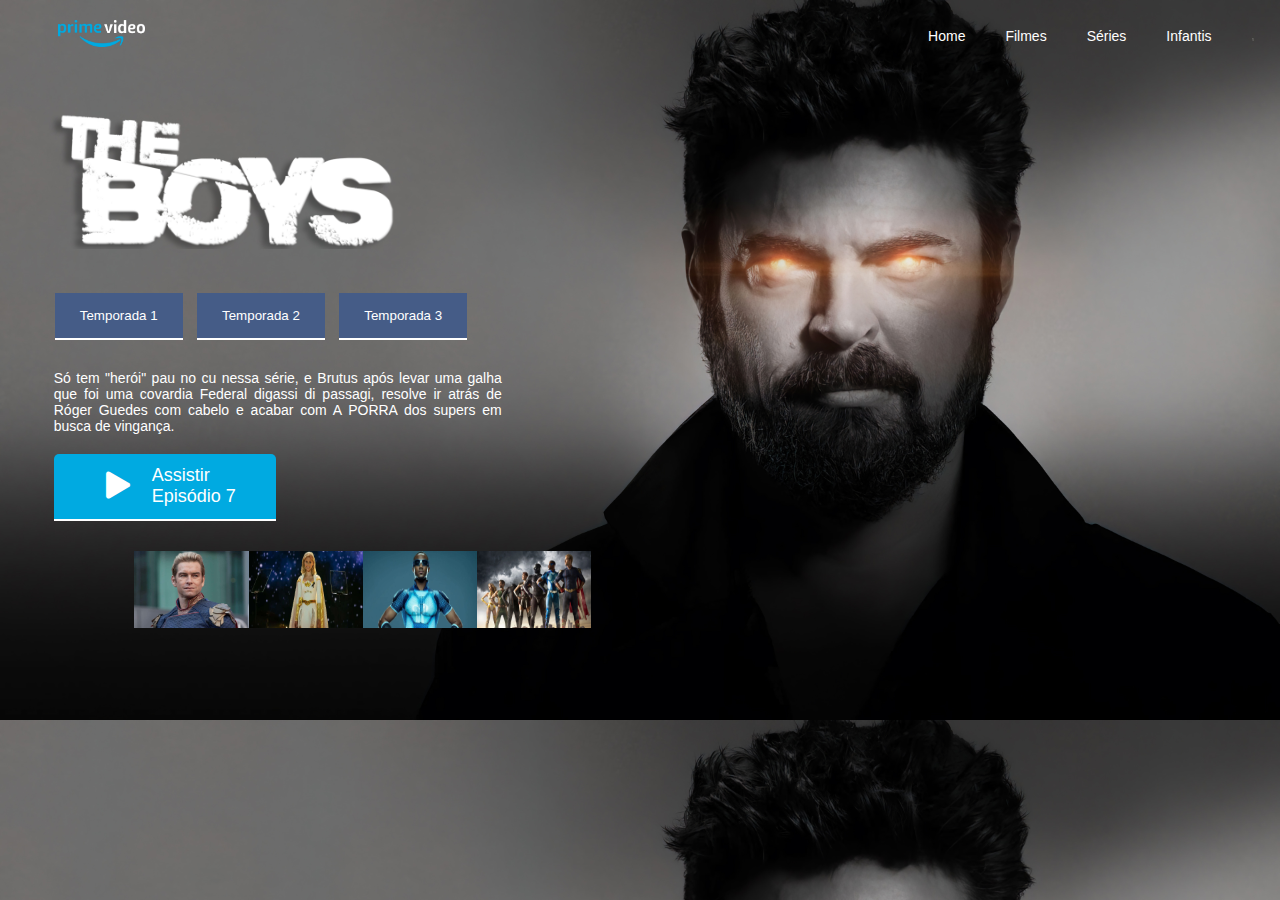
==== landingpage-prime-video/index.html @ 54d75068 "Initial commit" ====
<!DOCTYPE html>
<html lang="pt-br">
<head>
    <meta charset="UTF-8">
    <meta name="viewport" content="width=device-width, initial-scale=1.0">
    <link rel="stylesheet" href="https://cdn.jsdelivr.net/npm/bootstrap-icons@1.10.5/font/bootstrap-icons.css">
    <link rel="stylesheet" href="style.css">
    <title>The Boys</title>
</head>
<body>
    <header>
        <a href="#"><img src="imagens/logo.png" alt="Logo Prime Video"></a>
        <nav>
            <ul>
                <li><a href="#">Home</a></li>
                <li><a href="#">Filmes</a></li>
                <li><a href="#">Séries</a></li>
                <li><a href="#">Infantis</a></li>
                <a href="#"><img src="imagens/search.png" alt=""></a>
            </ul>
        </nav>
    </header>

    <main>
        <div class="logo-tb">
            <img src="imagens/theboysLogo.png" alt="">
        </div>

        <div class="btn-temp">
            <button>Temporada 1</button>   
            <button>Temporada 2</button>   
            <button>Temporada 3</button>   
        </div>

        <div class="descricao">
            <p>
                Só tem "herói" pau no cu nessa série, e Brutus após levar uma galha que foi uma covardia Federal digassi di passagi, resolve ir atrás de Róger Guedes com cabelo e acabar com A PORRA dos supers em busca de vingança.
            </p>
        </div>

        <div class="prox-ep">
            <button class="btn-ep"><i class="bi bi-play-fill"></i>Assistir <br>Episódio 7</button>
        </div>

        <div class="episodios">
            <img src="imagens/capita.jpg" alt="">
            <img src="imagens/estrela.jpg" alt="">
            <img src="imagens/trem.jpg" alt="">
            <img src="imagens/os7.jpg" alt="">
        </div>
    </main>
</body>
</html>
---- landingpage-prime-video/style.css ----
@charset "UTF-8";

*{
    margin: 0;
    padding: 0;
    font-family: Verdana, Geneva, Tahoma, sans-serif;
}

body{
    background-image: url(imagens/bg.jpg);
    background-size: cover;
    width: 100vw;
}

/*MENU*/
header{
    display: flex;
    align-items: center;
    padding: 20px;
    margin-left: 3%;
}

header img{
    width: 10%;
}

nav ul{
    display: flex;
    list-style-type: none;
    gap: 40px;
}

nav ul li a{
    text-decoration: none;
    font-size: 14px;
    color: #fff;
}

nav ul li a:hover{
    text-decoration: underline 2px #00AAE1;
}

nav img{
    width: 30%;
    filter: invert(1);
}
/*FIM MENU*/

main{
    max-width: 70%;
}

.logo-tb{
    margin-left: 1%;
}

.logo-tb img{
    width: 40%;
    padding: 40px;
}

/*TEMPORADA*/
.btn-temp{
    margin-left: 5%;
}

.btn-temp button{
    background-color: #455c87;
    color: #fff;
    padding: 15px 25px;
    margin-left: 10px;
    border: none;
    border-bottom: 2px solid #fff;
    cursor: pointer;
    transition: .2s;
}

.btn-temp button:hover{
    transform: scale(0.95);
}
/*FIM TEMPORADA*/

/*DESCRIÇÃO DA SÉRIE*/
.descricao{
    max-width: 50%;
    margin-left: 6%;
    margin-top: 30px;
    text-align: justify;
}

.descricao p{
    color: #fff;
    font-size: 14px;
}
/*FIM DESCRIÇÃO DA SÉRIE*/

/*BOTÃO DE ASSISTIR PRÓXIMO EP*/
.prox-ep{
    margin-left: 6%;
    margin-top: 20px;
}

.btn-ep{
    display: flex;
    align-items: center;
    justify-content: center;
    background-color: #00AAE1;
    color: #fff;
    font-size: 18px;
    font-weight: 500;
    padding: 5px 40px;
    text-align: left;
    border: none;
    border-radius: 5px 5px 0px 0px;
    border-bottom: 2px solid #fff;
    cursor: pointer;
    transition: .3s;
}

.btn-ep:hover{
    transform: scale(0.95);
}

.btn-ep i{
    font-size: 48px;
    margin-right: 10px;
}
/*FIM BOTÃO DE ASSISTIR PRÓXIMO EP*/

/*EPISÓDIOS*/
.episodios{
    margin-left: 15%;
    display: flex;
}

.episodios img{
    width: 15%;
    margin-top: 30px;
    cursor: pointer;
    transition: .3s;
}

.episodios img:hover{
    border-radius: 5px;
    transform: scale(1.1);
}
/*FIM EPISÓDIOS*/
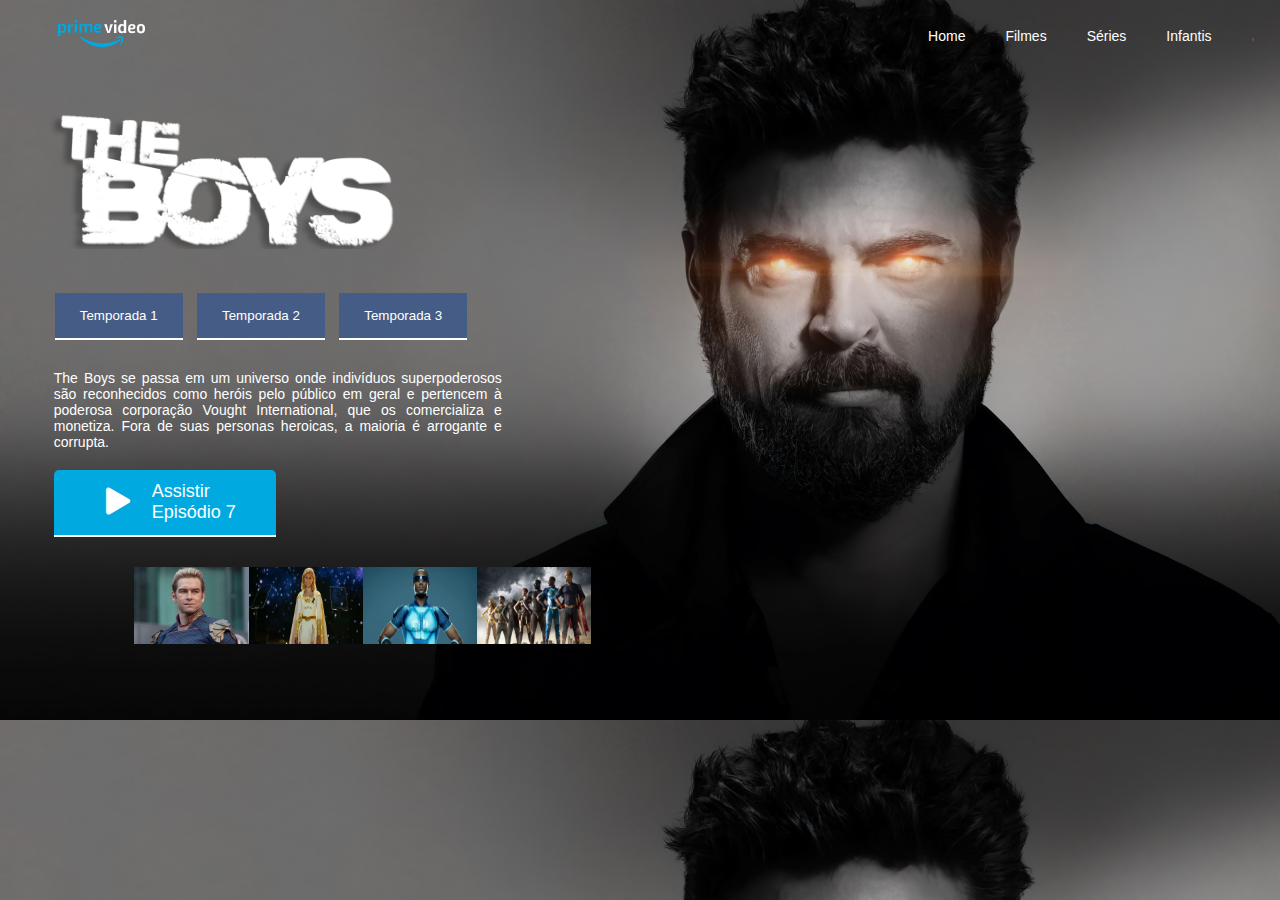
==== commit 43b21ab8: "Update index.html" ====
--- a/landingpage-prime-video/index.html
+++ b/landingpage-prime-video/index.html
@@ -34,7 +34,7 @@
 
         <div class="descricao">
             <p>
-                Só tem "herói" pau no cu nessa série, e Brutus após levar uma galha que foi uma covardia Federal digassi di passagi, resolve ir atrás de Róger Guedes com cabelo e acabar com A PORRA dos supers em busca de vingança.
+                The Boys se passa em um universo onde indivíduos superpoderosos são reconhecidos como heróis pelo público em geral e pertencem à poderosa corporação Vought International, que os comercializa e monetiza. Fora de suas personas heroicas, a maioria é arrogante e corrupta.
             </p>
         </div>
 
